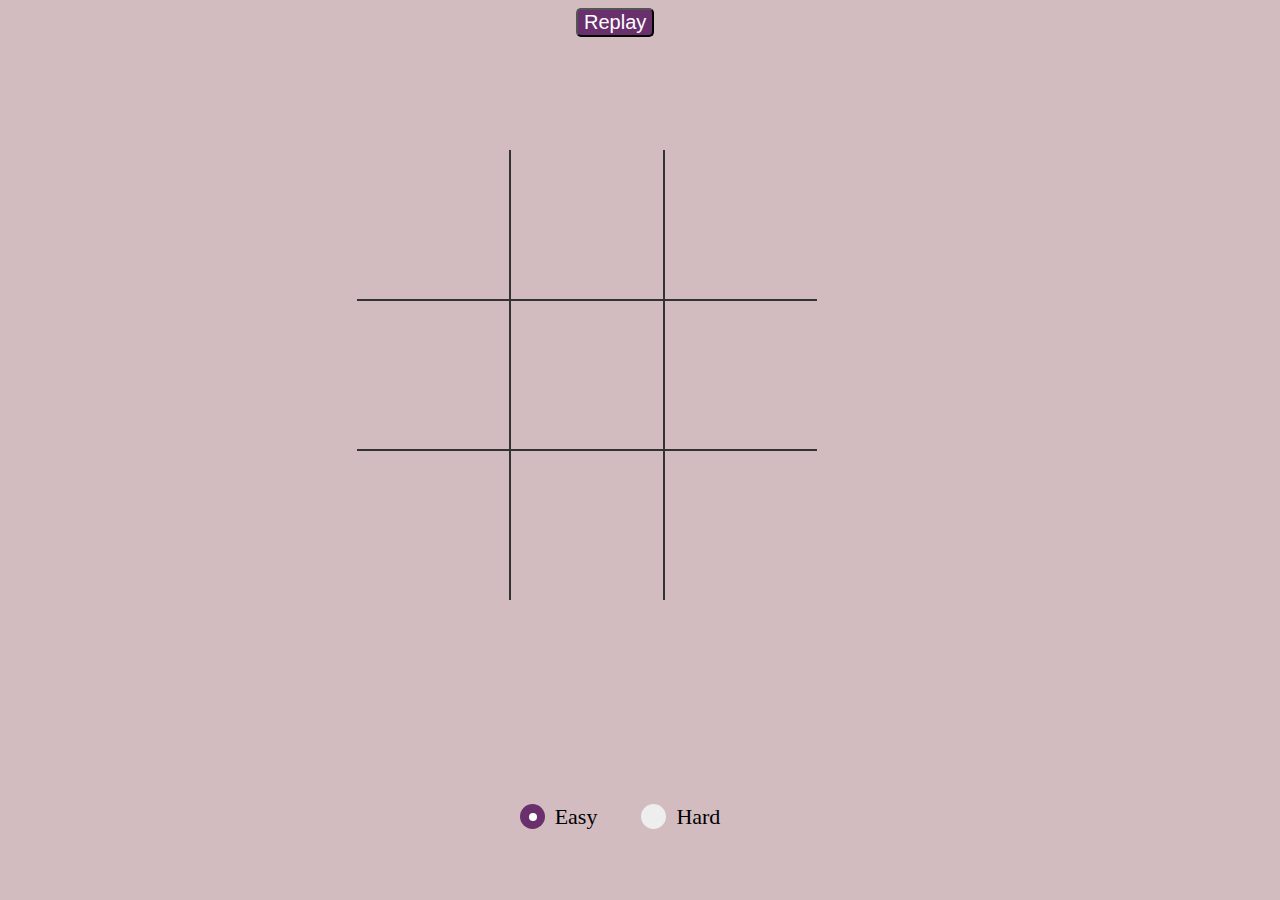
==== index.html @ c281e9f0 "Tic Tac Toe v1" ====
<!doctype <!DOCTYPE html>
<html>
<head>
    <meta charset="utf-8" />
    <meta http-equiv="X-UA-Compatible" content="IE=edge">
    <title>Tic Tac Toe</title>
    <meta name="viewport" content="width=device-width, initial-scale=1">
    <link rel="stylesheet" type="text/css" media="screen" href="main.css" />
    <link rel="stylesheet" type="text/css" media="screen" href="radio.css" />
    
    <link rel="stylesheet" href="https://cdnjs.cloudflare.com/ajax/libs/animate.css/3.7.0/animate.min.css">

    
</head>
<body>
    
    <table>

        <tr class = "row">
            <td class = "cell" id="0"></td>
            <td class = "cell" id="1"></td>
            <td class = "cell" id="2"></td>
        </tr>
        <tr class = "row">
            <td class = "cell" id="3"></td>
            <td class = "cell" id="4"></td>
            <td class = "cell" id="5"></td>
        </tr>
        <tr class = "row">
            <td class = "cell" id="6"></td>
            <td class = "cell" id="7"></td>
            <td class = "cell" id="8"></td>
        </tr>
    </table>

    <div class = "endgame">
        <div class = "text"></div>
        
    </div>

    
    
    <button>Replay</button>

    <label class="container">Easy
        <input type="radio" checked="checked" name="radio">
        <span class="checkmark"></span>
    </label>
    <label class="container">Hard
        <input type="radio" name="radio">
        <span class="checkmark"></span>
    </label>


    <script src="js/jquery.js"></script>
    <script src="js/script.js"></script>
</body>
</html>
---- main.css ----
body{
    text-align: center;
    background-color: #D3BCC0;
}
container{
    background-color: gray;
    
}

td{
    border: 2px solid #333;
    height: 150px;
    width: 150px;
    text-align: center;
    vertical-align: middle;
    font-family: "Comic Sans MS", cursive;
    font-size: 70px;
    cursor: pointer;
    
}

table{
    border-collapse: collapse;
    position: absolute;
    left: 40%;
    margin-left: -155px;
    top: 150px;
}

table tr:first-child td{
    border-top: 0;
}

table tr:last-child td{
    border-bottom: 0;
}

table tr td:first-child{
    border-left: 0;
}

table tr td:last-child{
    border-right: 0;
}

.endgame{
    display: block;
    width: 300px;
    top: 200px;
    left: 44%;
    background-color: rgba(205, 133, 63, 0.8);
    position: absolute;
    padding-top: 50px;
    padding-bottom: 50px;
    margin-left: -50px;
    text-align: center;
    border-radius: 5px;
    color: white;
    font-size: 2em;
}

button{
    float: inherit;
    font-size: 20px;
    color: white;
    background-color: #69306D;
    border-radius: 5px;
    position: absolute;
    left: 45%;
}

button:hover{
    color: #69306D;
    background-color: white;
}
---- radio.css ----
/* The container */
.container {
    display: inline-block;
    position: relative;
    padding-left: 35px;
    padding-right: 40px;
    margin-bottom: 12px;
    cursor: pointer;
    font-size: 22px;
    -webkit-user-select: none;
    -moz-user-select: none;
    -ms-user-select: none;
    user-select: none;
    top: 90%;
  }
  
  /* Hide the browser's default radio button */
  .container input {
    position: absolute;
    opacity: 0;
    cursor: pointer;
  }
  
  /* Create a custom radio button */
  .checkmark {
    position: absolute;
    top: 0;
    left: 0;
    height: 25px;
    width: 25px;
    background-color: #eee;
    border-radius: 50%;
  }
  
  /* On mouse-over, add a grey background color */
  .container:hover input ~ .checkmark {
    background-color: #A5668B;
  }
  
  /* When the radio button is checked, add a blue background */
  .container input:checked ~ .checkmark {
    background-color: #69306D;
  }
  
  /* Create the indicator (the dot/circle - hidden when not checked) */
  .checkmark:after {
    content: "";
    position: absolute;
    display: none;
  }
  
  /* Show the indicator (dot/circle) when checked */
  .container input:checked ~ .checkmark:after {
    display: block;
  }
  
  /* Style the indicator (dot/circle) */
  .container .checkmark:after {
       top: 9px;
      left: 9px;
      width: 8px;
      height: 8px;
      border-radius: 50%;
      background: white;
  }
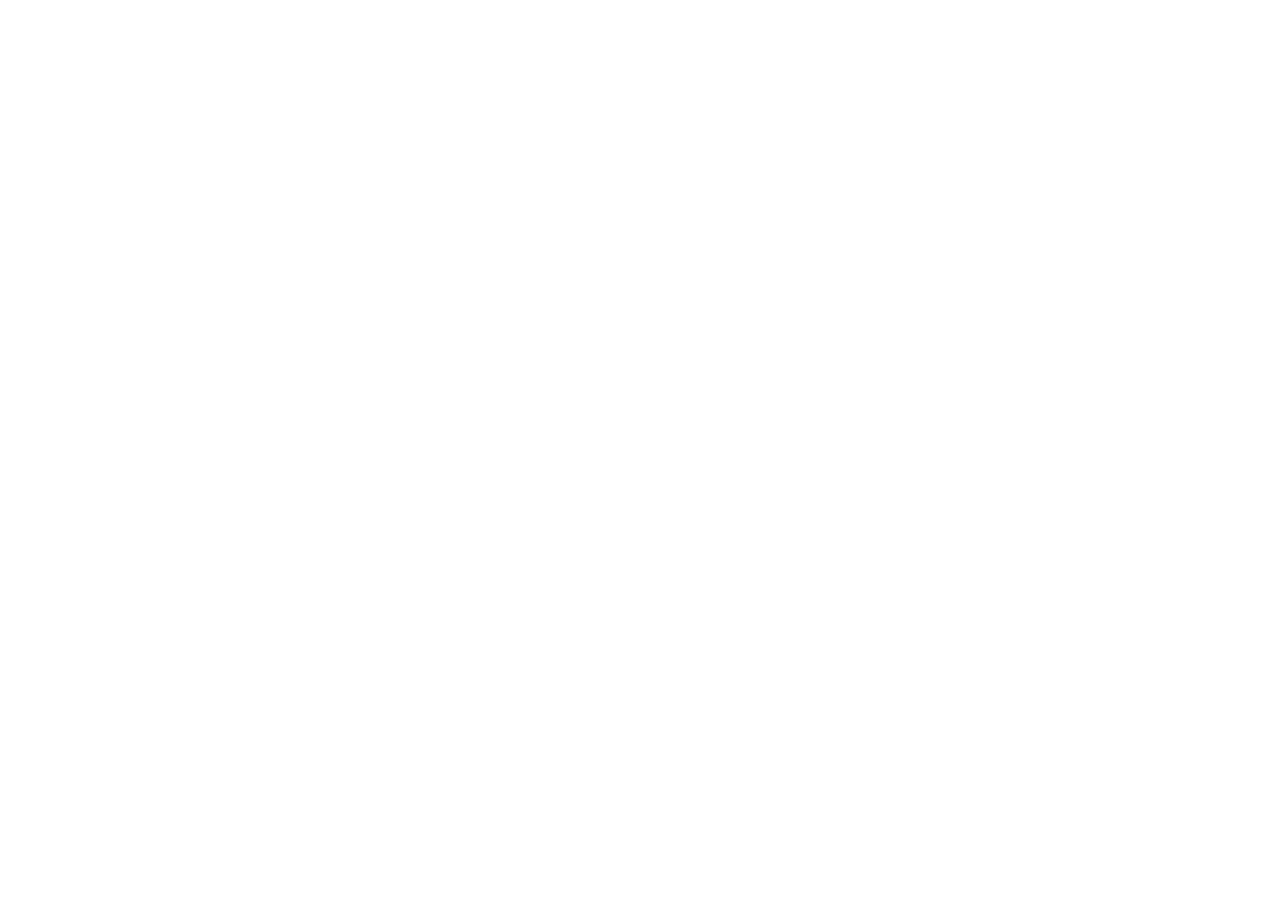
==== commit e7efee68: "Tic Tac Toe v1" ====
--- a/index.html
+++ b/index.html
@@ -3,56 +3,17 @@
 <head>
     <meta charset="utf-8" />
     <meta http-equiv="X-UA-Compatible" content="IE=edge">
-    <title>Tic Tac Toe</title>
+    <title>Page Title</title>
     <meta name="viewport" content="width=device-width, initial-scale=1">
-    <link rel="stylesheet" type="text/css" media="screen" href="main.css" />
-    <link rel="stylesheet" type="text/css" media="screen" href="radio.css" />
     
-    <link rel="stylesheet" href="https://cdnjs.cloudflare.com/ajax/libs/animate.css/3.7.0/animate.min.css">
-
     
 </head>
 <body>
+        <script>
+                let newWindow = open('main/index.html', 'example', 'width=700,height=800, left=500, top=100')
+                newWindow.focus();
+
+              </script>
     
-    <table>
-
-        <tr class = "row">
-            <td class = "cell" id="0"></td>
-            <td class = "cell" id="1"></td>
-            <td class = "cell" id="2"></td>
-        </tr>
-        <tr class = "row">
-            <td class = "cell" id="3"></td>
-            <td class = "cell" id="4"></td>
-            <td class = "cell" id="5"></td>
-        </tr>
-        <tr class = "row">
-            <td class = "cell" id="6"></td>
-            <td class = "cell" id="7"></td>
-            <td class = "cell" id="8"></td>
-        </tr>
-    </table>
-
-    <div class = "endgame">
-        <div class = "text"></div>
-        
-    </div>
-
-    
-    
-    <button>Replay</button>
-
-    <label class="container">Easy
-        <input type="radio" checked="checked" name="radio">
-        <span class="checkmark"></span>
-    </label>
-    <label class="container">Hard
-        <input type="radio" name="radio">
-        <span class="checkmark"></span>
-    </label>
-
-
-    <script src="js/jquery.js"></script>
-    <script src="js/script.js"></script>
 </body>
 </html>